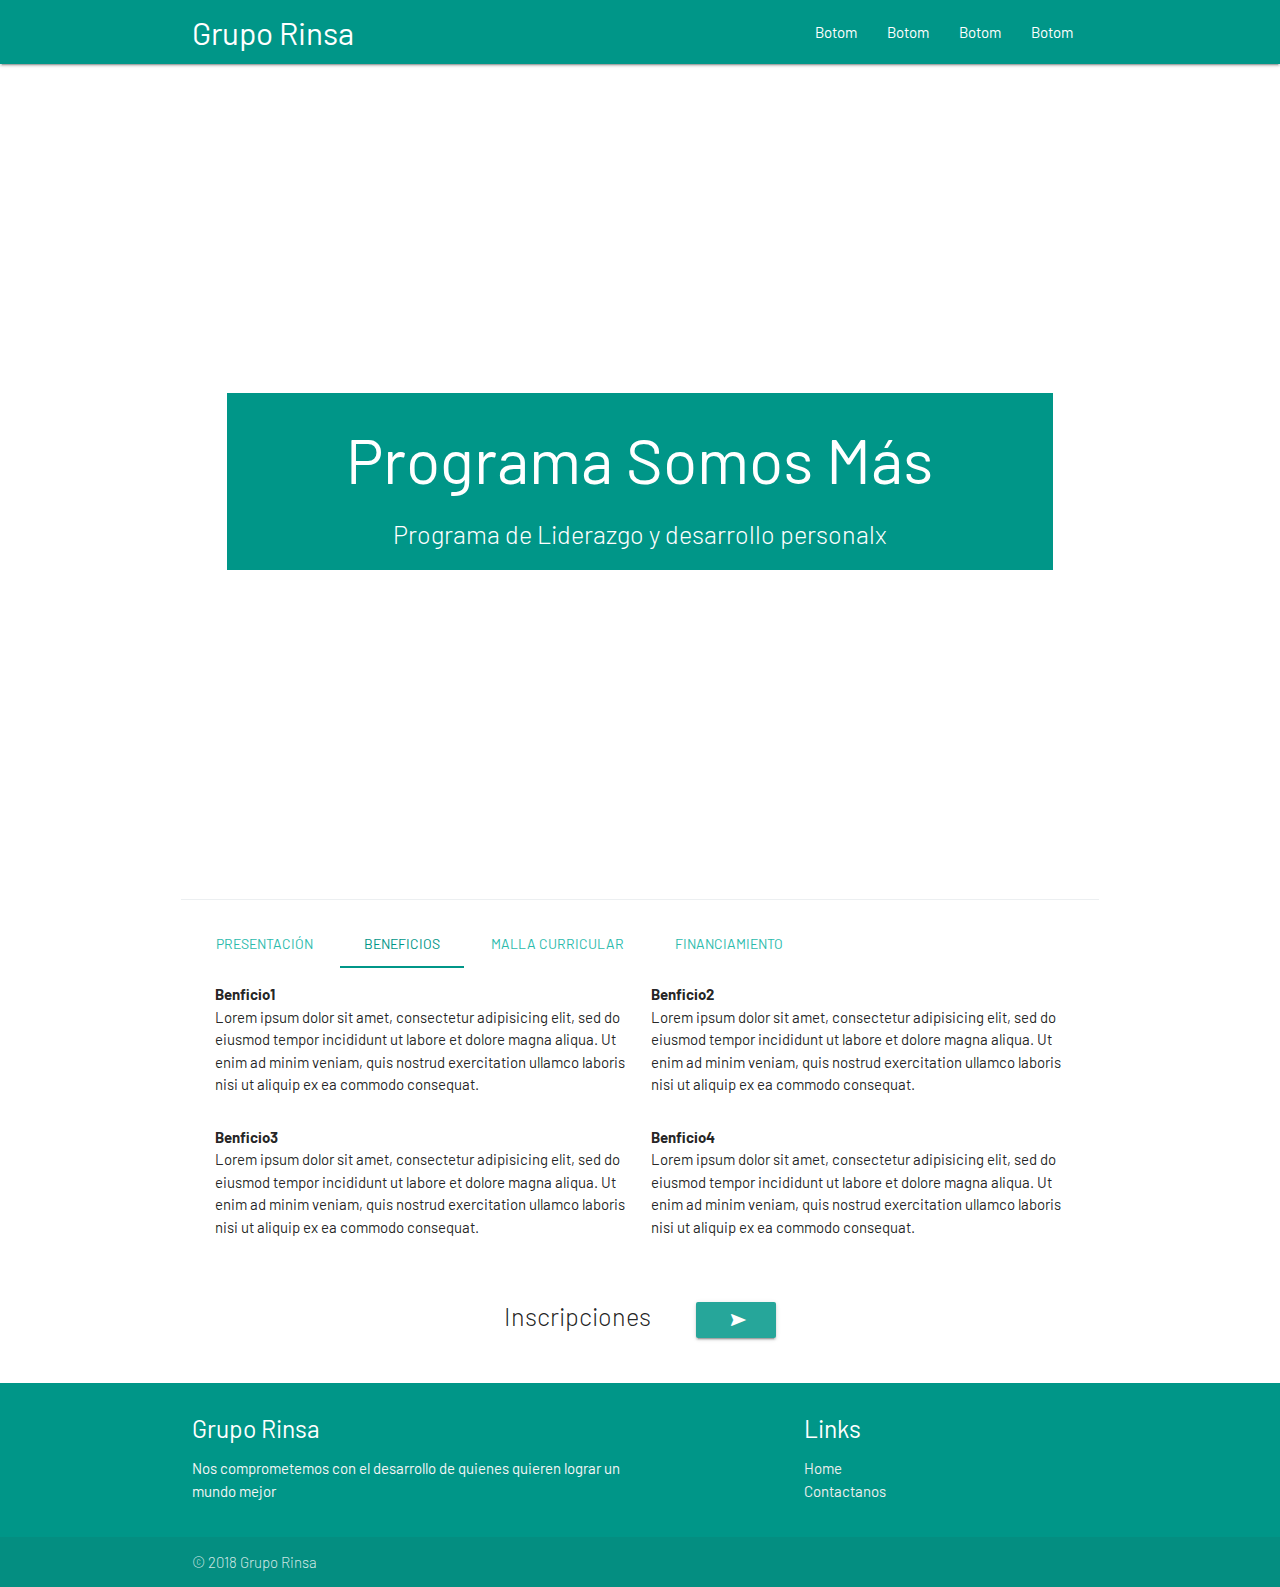
==== programas.html @ f1bac675 "Versión 1" ====
<!DOCTYPE html>
<html lang="en">
<head>
	<meta charset="UTF-8">
	<title>PAE Gestión</title>
	<!--Import Google Icon Font-->
	<link href="https://fonts.googleapis.com/icon?family=Material+Icons" rel="stylesheet">
	<!--Import materialize.css-->
	<link type="text/css" rel="stylesheet" href="css/materialize.min.css"  media="screen,projection"/>
	<!-- Estilos externos -->
	<link rel="stylesheet" type="text/css" href="css/style.css">
	<!-- Fuente externa -->
	<link href="https://fonts.googleapis.com/css?family=Barlow" rel="stylesheet">
	<!--Let browser know website is optimized for mobile-->
	<meta name="viewport" content="width=device-width, initial-scale=1.0"/>
</head>
<body>
	<header>
		<nav class="teal">
			<div class="container">
				<div class="nav-wrapper teal">
					<a href="index.html" class="brand-logo">Grupo Rinsa</a>
					<a href="#" data-activates="mobile-demo" class="button-collapse"><i class="material-icons">menu</i></a>
					<ul class="right hide-on-med-and-down">
						<li><a href="#!">Botom</a></li>
						<li><a href="#!">Botom</a></li>
						<li><a href="#!">Botom</a></li>
						<li><a href="#!">Botom</a></li>
					</ul>
					<ul class="side-nav" id="mobile-demo">
						<li><a href="#!">Botom</a></li>
						<li><a href="#!">Botom</a></li>
						<li><a href="#!">Botom</a></li>
						<li><a href="#!">Botom</a></li>
					</ul>
				</div>
			</div>	
		</nav>
	</header>
	<main>
		<div class="container">
			<div class="row secciones portada valign-wrapper">
				<div class="col s12 tituloPrograma" id="">
					<h1>Programa Somos Más</h1>
					<h2 class="flow-text">Programa de Liderazgo y desarrollo personalx</h2>
				</div>
			</div>
			<div class="row">
				<div class="col s12">
					<ul id="tabs-swipe-demo" class="tabs">
						<li class="tab"><a href="#test-swipe-1">Presentación</a></li>
						<li class="tab"><a class="active" href="#test-swipe-2">Beneficios</a></li>
						<li class="tab"><a href="#test-swipe-3">Malla Curricular</a></li>
						<li class="tab"><a href="#test-swipe-4">Financiamiento</a></li>
					</ul>
					<div id="test-swipe-1" class="col s12">
						<p class="flow-text">Lorem ipsum dolor sit amet, consectetur adipisicing elit, sed do eiusmod
						tempor incididunt ut labore et dolore magna aliqua. Ut enim ad minim veniam,
						quis nostrud exercitation ullamco laboris nisi ut aliquip ex ea commodo.</p>
						<div class="row center-align">
							<div class="col s5 offset-s1 m3 center-align">
							<i class="material-icons medium teal-text">event</i>
							<p>15 de diciembre</p>
						</div>
						<div class="col s5 m3 center-align">
							<i class="material-icons medium teal-text">date_range</i>
							<p>14 semanas</p>
						</div>
						<div class="col s5 m3 offset-s1 center-align">
							<i class="material-icons medium teal-text">devices</i>
							<p><b>No tenemos horarios.</b> <br>Tu pones el ritmo. </p>
						</div>
						<div class="col s5 m3 center-align">
							<i class="material-icons medium teal-text">attach_money</i>
							<p>USD $50.00 <br> PEN S/.200.00</p>
						</div>	
						</div>
						
					</div>

					<div id="test-swipe-2" class="col s12">
						<div class="col s6">
							<p><b>Benficio1</b><br>Lorem ipsum dolor sit amet, consectetur adipisicing elit, sed do eiusmod
							tempor incididunt ut labore et dolore magna aliqua. Ut enim ad minim veniam,
							quis nostrud exercitation ullamco laboris nisi ut aliquip ex ea commodo
							consequat.</p>
						</div>
						<div class="col s6">
							<p><b>Benficio2</b><br>Lorem ipsum dolor sit amet, consectetur adipisicing elit, sed do eiusmod
							tempor incididunt ut labore et dolore magna aliqua. Ut enim ad minim veniam,
							quis nostrud exercitation ullamco laboris nisi ut aliquip ex ea commodo
							consequat.</p>
						</div>
						<div class="col s6">
							<p><b>Benficio3</b><br>Lorem ipsum dolor sit amet, consectetur adipisicing elit, sed do eiusmod
							tempor incididunt ut labore et dolore magna aliqua. Ut enim ad minim veniam,
							quis nostrud exercitation ullamco laboris nisi ut aliquip ex ea commodo
							consequat.</p>
						</div>
						<div class="col s6">
							<p><b>Benficio4</b><br>Lorem ipsum dolor sit amet, consectetur adipisicing elit, sed do eiusmod
							tempor incididunt ut labore et dolore magna aliqua. Ut enim ad minim veniam,
							quis nostrud exercitation ullamco laboris nisi ut aliquip ex ea commodo
							consequat.</p>
						</div>
					</div>
					<div id="test-swipe-3" class="col s12">
						<ul class="collapsible" data-collapsible="accordion">
							<li>
							  <div class="collapsible-header">¿Quién soy?</div>
							  <div class="collapsible-body"><span>Lorem ipsum dolor sit amet, consectetur adipisicing elit, sed do eiusmod
							  tempor incididunt ut labore et dolore magna aliqua. Ut enim ad minim veniam,
							  quis nostrud exercitation ullamco laboris nisi ut aliquip ex ea commodo
							  consequat. Duis aute irure dolor in reprehenderit in voluptate velit esse
							  cillum dolore eu fugiat nulla pariatur. Excepteur sint occaecat cupidatat non
							  proident, sunt in culpa qui officia deserunt mollit anim id est laborum.</span></div>
							</li>
							<li>
							  <div class="collapsible-header">¿Quié es lo que quiero?</div>
							  <div class="collapsible-body"><span>Lorem ipsum dolor sit amet, consectetur adipisicing elit, sed do eiusmod
							  tempor incididunt ut labore et dolore magna aliqua. Ut enim ad minim veniam,
							  quis nostrud exercitation ullamco laboris nisi ut aliquip ex ea commodo
							  consequat. Duis aute irure dolor in reprehenderit in voluptate velit esse
							  cillum dolore eu fugiat nulla pariatur. Excepteur sint occaecat cupidatat non
							  proident, sunt in culpa qui officia deserunt mollit anim id est laborum.</span></div>
							</li>
							<li>
							  <div class="collapsible-header">¿Cómo lograr mis metas?</div>
							  <div class="collapsible-body"><span>Lorem ipsum dolor sit amet, consectetur adipisicing elit, sed do eiusmod
							  tempor incididunt ut labore et dolore magna aliqua. Ut enim ad minim veniam,
							  quis nostrud exercitation ullamco laboris nisi ut aliquip ex ea commodo
							  consequat. Duis aute irure dolor in reprehenderit in voluptate velit esse
							  cillum dolore eu fugiat nulla pariatur. Excepteur sint occaecat cupidatat non
							  proident, sunt in culpa qui officia deserunt mollit anim id est laborum.</span></div>
							</li>
							<li>
							  <div class="collapsible-header">Método A.C.C.I.O.N.</div>
							  <div class="collapsible-body"><span>Lorem ipsum dolor sit amet, consectetur adipisicing elit, sed do eiusmod
							  tempor incididunt ut labore et dolore magna aliqua. Ut enim ad minim veniam,
							  quis nostrud exercitation ullamco laboris nisi ut aliquip ex ea commodo
							  consequat. Duis aute irure dolor in reprehenderit in voluptate velit esse
							  cillum dolore eu fugiat nulla pariatur. Excepteur sint occaecat cupidatat non
							  proident, sunt in culpa qui officia deserunt mollit anim id est laborum.</span></div>
							</li>
							<li>
							  <div class="collapsible-header">¿Cómo ser más productivo?</div>
							  <div class="collapsible-body"><span>Lorem ipsum dolor sit amet, consectetur adipisicing elit, sed do eiusmod
							  tempor incididunt ut labore et dolore magna aliqua. Ut enim ad minim veniam,
							  quis nostrud exercitation ullamco laboris nisi ut aliquip ex ea commodo
							  consequat. Duis aute irure dolor in reprehenderit in voluptate velit esse
							  cillum dolore eu fugiat nulla pariatur. Excepteur sint occaecat cupidatat non
							  proident, sunt in culpa qui officia deserunt mollit anim id est laborum.</span></div>
							</li>
							<li>
							  <div class="collapsible-header">¿Cómo ser líder?</div>
							  <div class="collapsible-body"><span>Lorem ipsum dolor sit amet, consectetur adipisicing elit, sed do eiusmod
							  tempor incididunt ut labore et dolore magna aliqua. Ut enim ad minim veniam,
							  quis nostrud exercitation ullamco laboris nisi ut aliquip ex ea commodo
							  consequat. Duis aute irure dolor in reprehenderit in voluptate velit esse
							  cillum dolore eu fugiat nulla pariatur. Excepteur sint occaecat cupidatat non
							  proident, sunt in culpa qui officia deserunt mollit anim id est laborum.</span></div>
							</li>
							<li>
							  <div class="collapsible-header">¿Cómo tener capacidad de escucha?</div>
							  <div class="collapsible-body"><span>Lorem ipsum dolor sit amet, consectetur adipisicing elit, sed do eiusmod
							  tempor incididunt ut labore et dolore magna aliqua. Ut enim ad minim veniam,
							  quis nostrud exercitation ullamco laboris nisi ut aliquip ex ea commodo
							  consequat. Duis aute irure dolor in reprehenderit in voluptate velit esse
							  cillum dolore eu fugiat nulla pariatur. Excepteur sint occaecat cupidatat non
							  proident, sunt in culpa qui officia deserunt mollit anim id est laborum.</span></div>
							</li>
							<li>
							  <div class="collapsible-header">¿Qué son y cómo romper paradigmas?</div>
							  <div class="collapsible-body"><span>Lorem ipsum dolor sit amet, consectetur adipisicing elit, sed do eiusmod
							  tempor incididunt ut labore et dolore magna aliqua. Ut enim ad minim veniam,
							  quis nostrud exercitation ullamco laboris nisi ut aliquip ex ea commodo
							  consequat. Duis aute irure dolor in reprehenderit in voluptate velit esse
							  cillum dolore eu fugiat nulla pariatur. Excepteur sint occaecat cupidatat non
							  proident, sunt in culpa qui officia deserunt mollit anim id est laborum.</span></div>
							</li>
						</ul>
					</div>
					<div id="test-swipe-4" class="col s12">
						<div class="col s6 offset-s3 center-align">
							<p class="flow-text">Si realmente quieres llevar este programa y necesitas que te financiemos. <br>Estamos para darte una manos</p>
							<a href="#!" class="waves-effect waves-light btn-large"><i class="material-icons">email</i></a>
						</div>
					</div>
				</div>
			</div>
			<div class="row center-align">
				<div class="col s6 offset-s3">
					<p class="flow-text">
						Inscripciones
					<a class="efectoBotonesIconos waves-effect waves-light btn" style="margin-left: 40px;"><i class="material-icons">near_me</i></a>
					</p>
				</div>
			</div>
		</div>
	</main>
	<footer class="page-footer teal">
		<div class="container">
			<div class="row">
				<div class="col l6 s12">
					<h5 class="white-text">Grupo Rinsa</h5>
					<p class="grey-text text-lighten-4">Nos comprometemos con el desarrollo de quienes quieren lograr un mundo mejor</p>
				</div>
			<div class="col l4 offset-l2 s12">
				<h5 class="white-text">Links</h5>
				<ul>
					<li><a class="grey-text text-lighten-3" href="#!">Home</a></li>
					<li><a class="grey-text text-lighten-3" href="#!">Contactanos</a></li>
				</ul>
			</div>
		</div>
		</div>
		<div class="footer-copyright">
			<div class="container">
			© 2018 Grupo Rinsa
			</div>
		</div>
	</footer>
	<!--Import jQuery before materialize.js-->
	<script type="text/javascript" src="https://code.jquery.com/jquery-3.2.1.min.js"></script>
	<script type="text/javascript" src="js/materialize.min.js"></script>
	<script type="text/javascript">
		$(document).ready(function(){
			$('ul.tabs').tabs({
				swipeable: true,
				responsiveThreshold : 1920
			});

			function () {
				var tabActivada = $(".active");
				var alturaFinal= $(".tabs-content").find(tabActivada).height();
				var alturaFinal= alturaFinal + "px !important";

				$('.tabs-content').css('height', alturaFinal);	
			};
		});
	</script>
</body>
</html>
---- css/style.css ----
body{
	font-family: 'Barlow', sans-serif;
}

.portada {
	border-bottom: 1px solid #eceff1;
}

.portada .tituloPrograma{
	width: 90% !important;
	margin: 0 auto;
	background: #009688;
	color: #fff;
	font-weight: bold !important;
}

.portada, .secciones{
	height: calc(100vh - 64px);
}

.portada h1, .portada h2{
	text-align: center;
}

.tarjetasPrincipales{
	padding: 20px 10px !important;
	text-align: center;
}

.tabs .tab a{
	color: #2bbbad;
}

.tabs .tab a:hover, .tabs .tab a.active{
	color: #009688;
}

.tabs .indicator{
	background: #009688;
}

.tabs-content .active{
	height: auto;
}

.tabs-content{
	overflow: hidden;
	height: 400px !important;
	border: solid 1px red;
}

.efectoBotonesIconos i{
	transform: rotate(45deg);
	transition: .3s;
}

.efectoBotonesIconos:hover i{
	transform: rotate(0deg);
	transition: .3s;
}
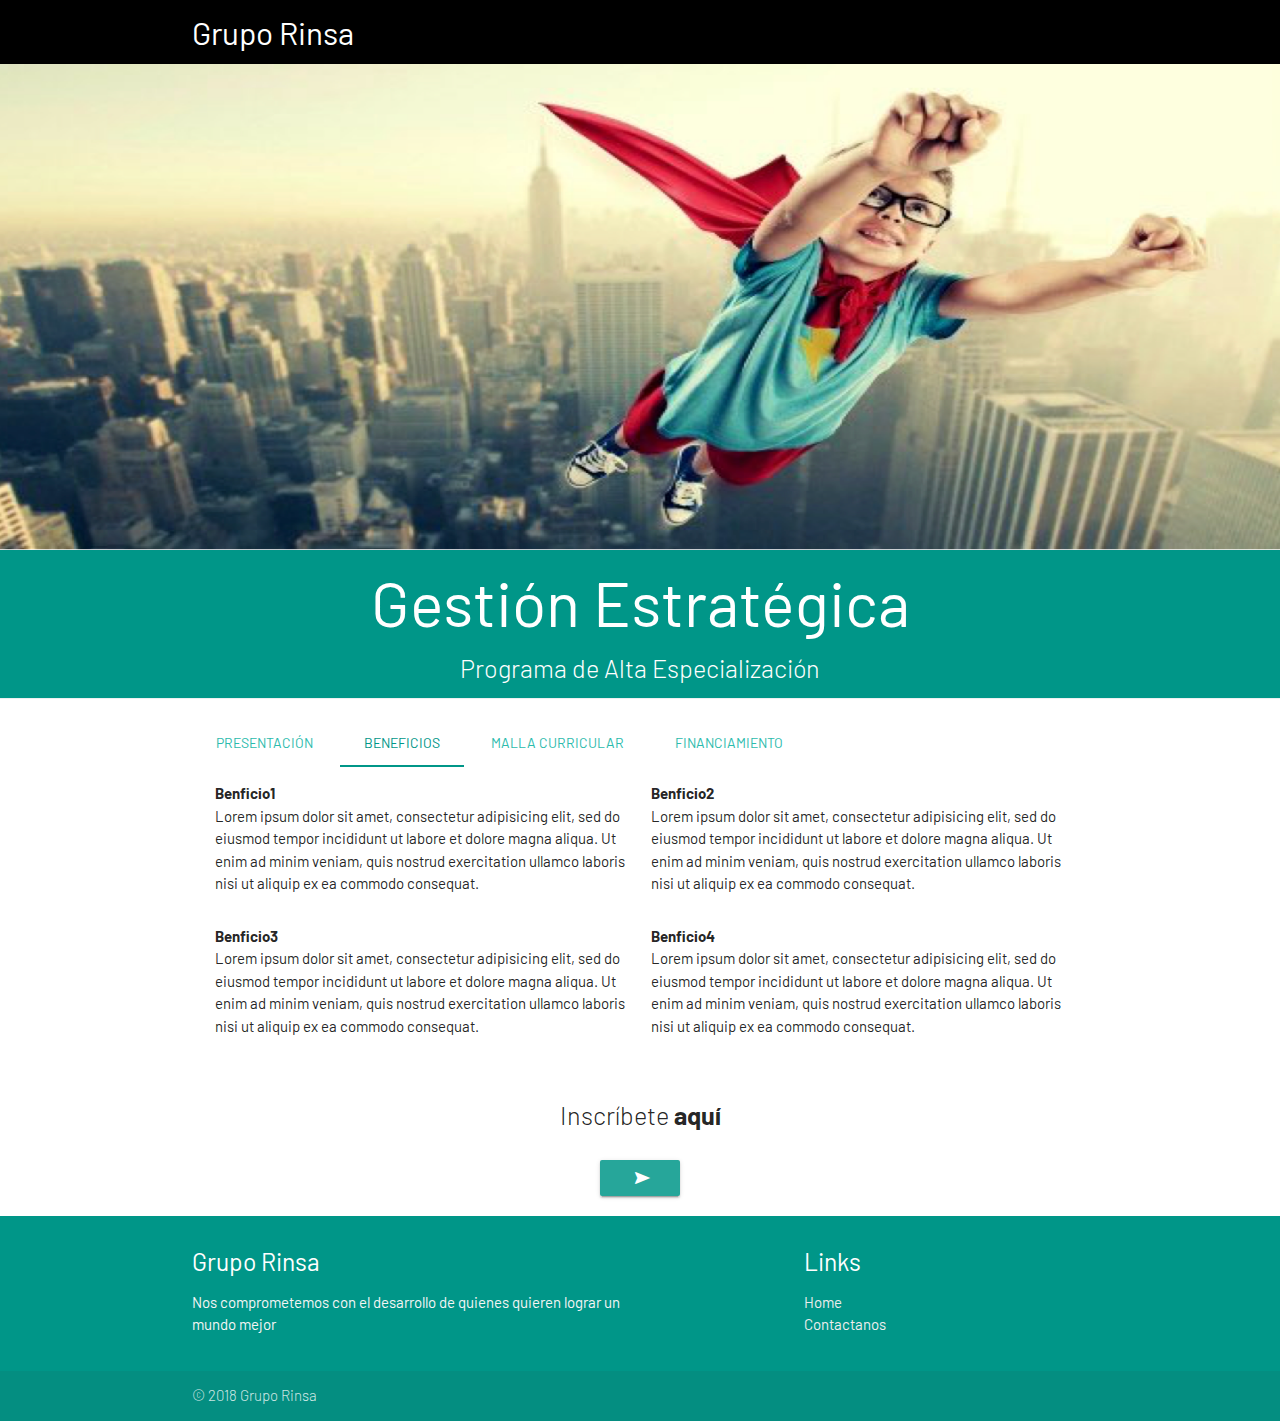
==== commit c9de598c: "Comentarios Arnold" ====
--- a/programas.html
+++ b/programas.html
@@ -16,11 +16,11 @@
 </head>
 <body>
 	<header>
-		<nav class="teal">
+		<nav class="black">
 			<div class="container">
-				<div class="nav-wrapper teal">
+				<div class="nav-wrapper black">
 					<a href="index.html" class="brand-logo">Grupo Rinsa</a>
-					<a href="#" data-activates="mobile-demo" class="button-collapse"><i class="material-icons">menu</i></a>
+					<!-- <a href="#" data-activates="mobile-demo" class="button-collapse"><i class="material-icons">menu</i></a>
 					<ul class="right hide-on-med-and-down">
 						<li><a href="#!">Botom</a></li>
 						<li><a href="#!">Botom</a></li>
@@ -32,19 +32,22 @@
 						<li><a href="#!">Botom</a></li>
 						<li><a href="#!">Botom</a></li>
 						<li><a href="#!">Botom</a></li>
-					</ul>
-				</div>
-			</div>	
+					</ul> -->
+				</div>				
+			</div>
 		</nav>
 	</header>
 	<main>
+		<div class="row bannerInicio">
+			<img id="bannerInicioPAE" src="img/Banner_ Brochure PAE Gestión.001.png"></img>
+		</div>
+		<div class="row secciones portada valign-wrapper">
+			<div class="col s12 tituloPrograma" id="">
+				<h1>Gestión Estratégica</h1>
+				<h2 class="flow-text">Programa de Alta Especialización</h2>
+			</div>
+		</div>
 		<div class="container">
-			<div class="row secciones portada valign-wrapper">
-				<div class="col s12 tituloPrograma" id="">
-					<h1>Programa Somos Más</h1>
-					<h2 class="flow-text">Programa de Liderazgo y desarrollo personalx</h2>
-				</div>
-			</div>
 			<div class="row">
 				<div class="col s12">
 					<ul id="tabs-swipe-demo" class="tabs">
@@ -79,25 +82,25 @@
 					</div>
 
 					<div id="test-swipe-2" class="col s12">
-						<div class="col s6">
+						<div class="col s12 m6">
 							<p><b>Benficio1</b><br>Lorem ipsum dolor sit amet, consectetur adipisicing elit, sed do eiusmod
 							tempor incididunt ut labore et dolore magna aliqua. Ut enim ad minim veniam,
 							quis nostrud exercitation ullamco laboris nisi ut aliquip ex ea commodo
 							consequat.</p>
 						</div>
-						<div class="col s6">
+						<div class="col s12 m6">
 							<p><b>Benficio2</b><br>Lorem ipsum dolor sit amet, consectetur adipisicing elit, sed do eiusmod
 							tempor incididunt ut labore et dolore magna aliqua. Ut enim ad minim veniam,
 							quis nostrud exercitation ullamco laboris nisi ut aliquip ex ea commodo
 							consequat.</p>
 						</div>
-						<div class="col s6">
+						<div class="col s12 m6">
 							<p><b>Benficio3</b><br>Lorem ipsum dolor sit amet, consectetur adipisicing elit, sed do eiusmod
 							tempor incididunt ut labore et dolore magna aliqua. Ut enim ad minim veniam,
 							quis nostrud exercitation ullamco laboris nisi ut aliquip ex ea commodo
 							consequat.</p>
 						</div>
-						<div class="col s6">
+						<div class="col s12 m6">
 							<p><b>Benficio4</b><br>Lorem ipsum dolor sit amet, consectetur adipisicing elit, sed do eiusmod
 							tempor incididunt ut labore et dolore magna aliqua. Ut enim ad minim veniam,
 							quis nostrud exercitation ullamco laboris nisi ut aliquip ex ea commodo
@@ -189,11 +192,11 @@
 				</div>
 			</div>
 			<div class="row center-align">
-				<div class="col s6 offset-s3">
+				<div class="col s6 offset-s3 center-align">
 					<p class="flow-text">
-						Inscripciones
-					<a class="efectoBotonesIconos waves-effect waves-light btn" style="margin-left: 40px;"><i class="material-icons">near_me</i></a>
+						Inscríbete <span style="font-weight: bold;">aquí</span>
 					</p>
+					<a class="efectoBotonesIconos waves-effect waves-light btn"><i class="material-icons">near_me</i></a>
 				</div>
 			</div>
 		</div>
--- a/css/style.css
+++ b/css/style.css
@@ -1,25 +1,43 @@
 body{
 	font-family: 'Barlow', sans-serif;
 }
+
+.bannerInicio{
+	height: calc(40vh - 54px);
+	margin-bottom: 0;
+	transition: .5s;
+}
+
+/*#bannerInicioPAE{
+	background: url(https://www.guiainfantil.com/uploads/_texto_volar.png) no-repeat;
+	background-size: 100%;
+
+}*/
+
+#bannerInicioPAE{
+	width: 100%;
+	height: 100%;
+}
+
+
 
 .portada {
 	border-bottom: 1px solid #eceff1;
 }
 
 .portada .tituloPrograma{
-	width: 90% !important;
-	margin: 0 auto;
 	background: #009688;
 	color: #fff;
 	font-weight: bold !important;
 }
 
 .portada, .secciones{
-	height: calc(100vh - 64px);
+	/*height: calc(100vh - 64px);*/
 }
 
 .portada h1, .portada h2{
 	text-align: center;
+	margin: 1.2rem auto 1rem;
 }
 
 .tarjetasPrincipales{
@@ -58,3 +76,26 @@
 	transform: rotate(0deg);
 	transition: .3s;
 }
+
+/*Móviles en horizontal o tablets en vertical*/
+
+@media (min-width: 600px) {
+	
+	.bannerInicio{
+		height: calc(60vh - 54px);
+		margin-bottom: 0;
+		transition: .5s;
+	}
+}
+
+/*Tablets en horizontal y Escritorios normales */
+
+@media (min-width: 992px) {
+
+}
+
+/*Escritorios muy anchos*/
+
+@media (min-width: 1200px) {
+
+}